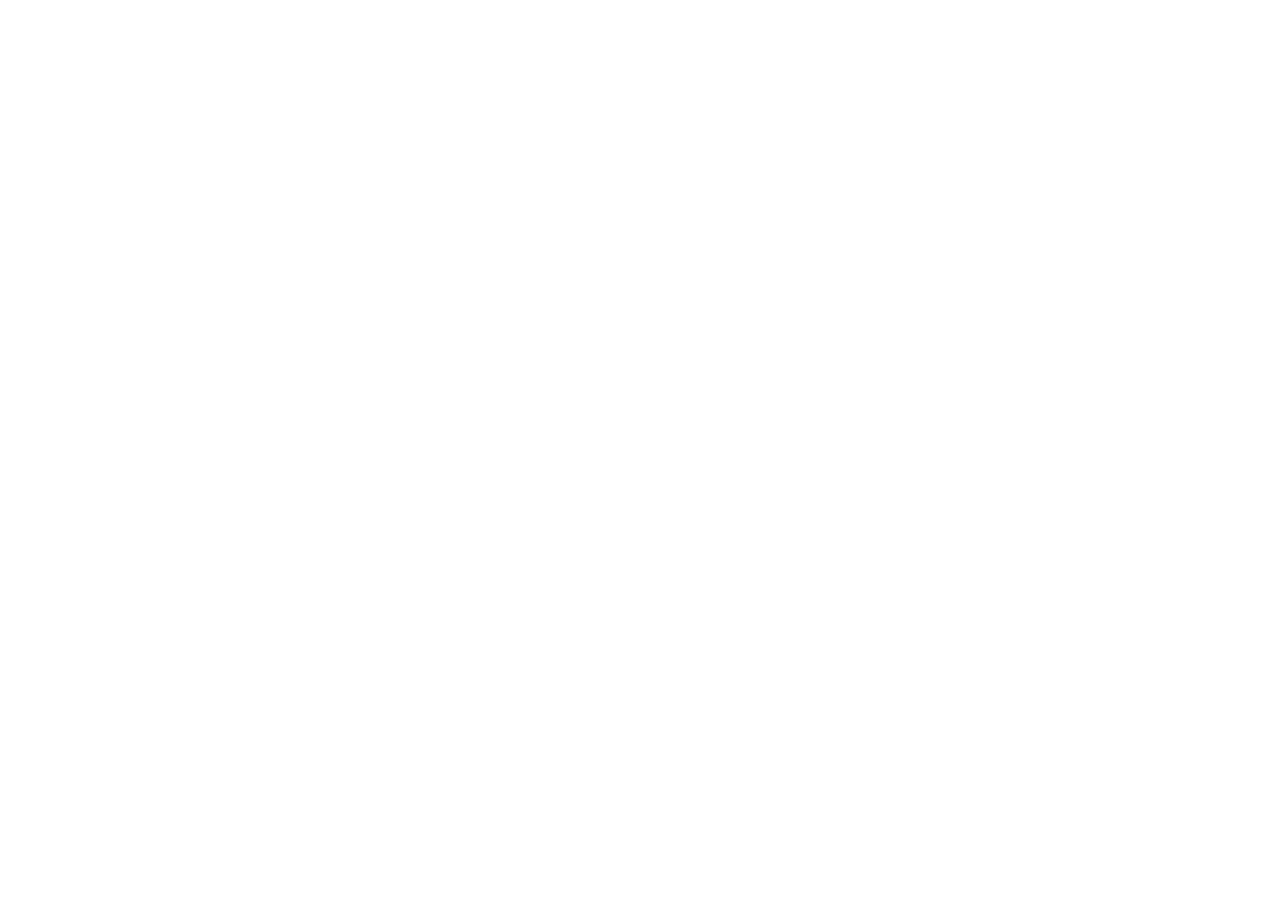
==== index.html @ 99c4b626 "feat (app): first commit" ====
<!DOCTYPE html>
<html lang="en">
<head>
    <meta charset="UTF-8">
    <meta name="viewport" content="width=device-width, initial-scale=1.0">
    <title>Document</title>
</head>
<body>
    
</body>
</html>
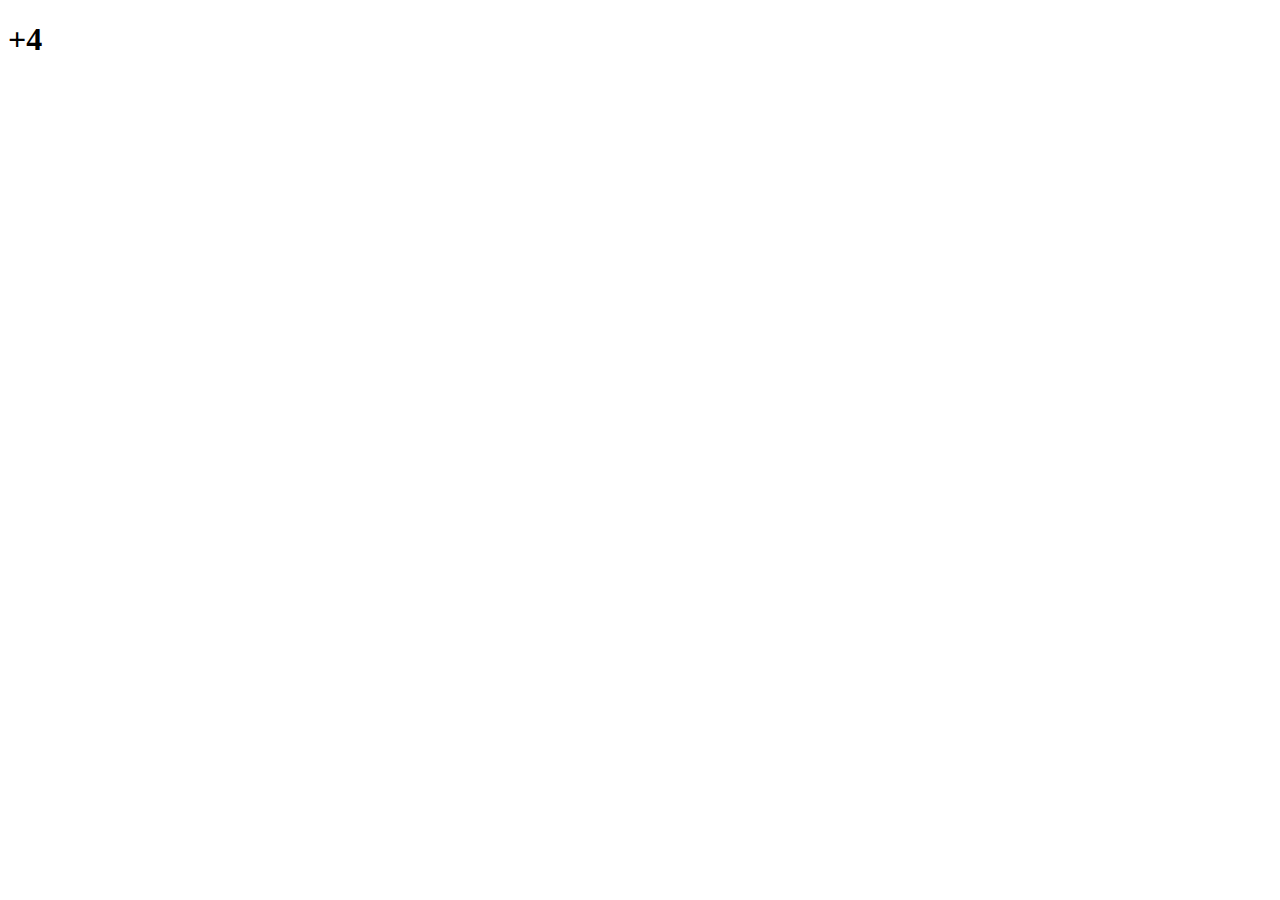
==== commit 1fe63453: "feat (index): add title" ====
--- a/index.html
+++ b/index.html
@@ -6,6 +6,6 @@
     <title>Document</title>
 </head>
 <body>
-    
+    <h1>+4</h1>
 </body>
 </html>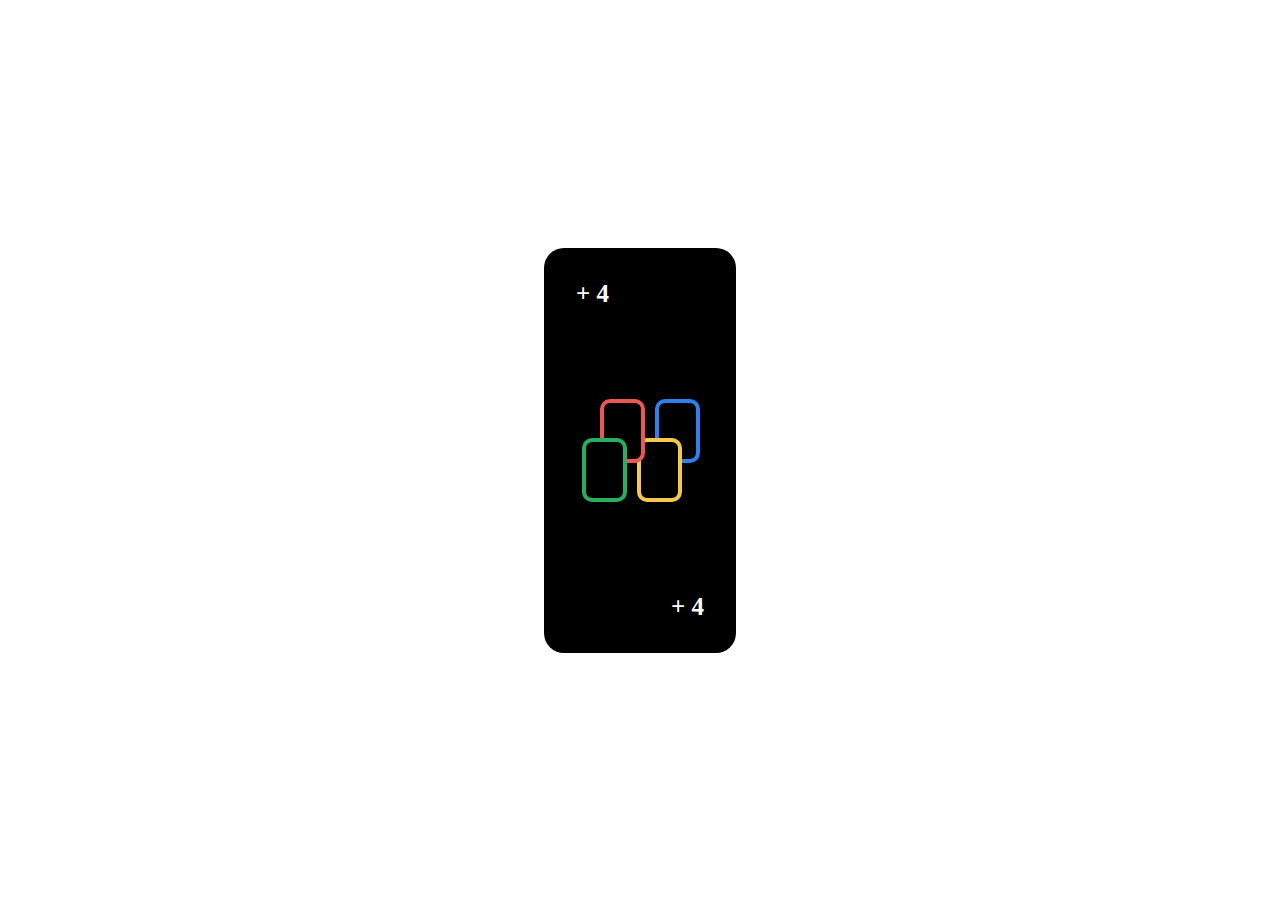
==== commit bcf9fb92: "feat (index) add card" ====
--- a/index.html
+++ b/index.html
@@ -3,9 +3,19 @@
 <head>
     <meta charset="UTF-8">
     <meta name="viewport" content="width=device-width, initial-scale=1.0">
-    <title>Document</title>
+    <link rel="stylesheet" href="style.css">
+    <title>Carte +4</title>
 </head>
 <body>
-    <h1>+4</h1>
+    <div class="card">
+        <p class="firstP">+ 4</p>
+        <div class="all">
+            <div class="red"></div>
+            <div class="blue"></div>
+            <div class="green"></div>
+            <div class="yellow"></div>
+        </div>
+        <p class="secondP">+ 4</p>
+    </div>
 </body>
 </html>--- a/style.css
+++ b/style.css
@@ -0,0 +1,84 @@
+*{
+  margin: 0;
+  padding: 0;
+  box-sizing: border-box;
+}
+
+body{
+  display: flex;
+  align-items: center;
+  justify-content: center;
+  height: 100vh;
+}
+
+.card{
+  height: 45%;
+  width: 15%;
+  background-color: Black ;
+  color: white;
+  font-size: 25px;
+  font-weight: bold;
+  border-radius: 20px;
+  display: flex;
+  flex-direction: column;
+  align-items: center;
+  justify-content: space-between;
+}
+  
+.firstP{
+  margin: 2rem;
+  display: flex;
+  align-self: start;
+}
+
+.secondP{
+  margin: 2rem;
+  align-self: flex-end;
+}
+
+.all{
+  display: grid;
+  grid-template-columns: 1fr 1fr;
+  grid-template-rows: 1fr 1fr;
+  gap: 10px;
+  margin-top: 35px;
+  margin-left: 10%;
+}
+
+.red{
+  width: 45px;
+  height: 64px;
+  border: solid 4px #EB5757;
+  border-radius: 10px;
+  z-index: 1;
+  background-color: black;
+}
+
+.blue{
+  width: 45px;
+  height: 64px;
+  border: solid 4px #2F80ED;
+  border-radius: 10px;
+  background-color: black;
+}
+
+.green{
+  width: 45px;
+  height: 64px;
+  border: solid 4px #27AE60;
+  border-radius: 10px;
+  margin-top: -35px;
+  margin-left: -18px;
+  z-index: 8;
+  background-color: black;
+}
+
+.yellow{
+  width: 45px;
+  height: 64px;
+  border: solid 4px #F2C94C ;
+  border-radius: 10px;
+  margin-top: -35px;
+  margin-left: -18px;
+  background-color: black;
+}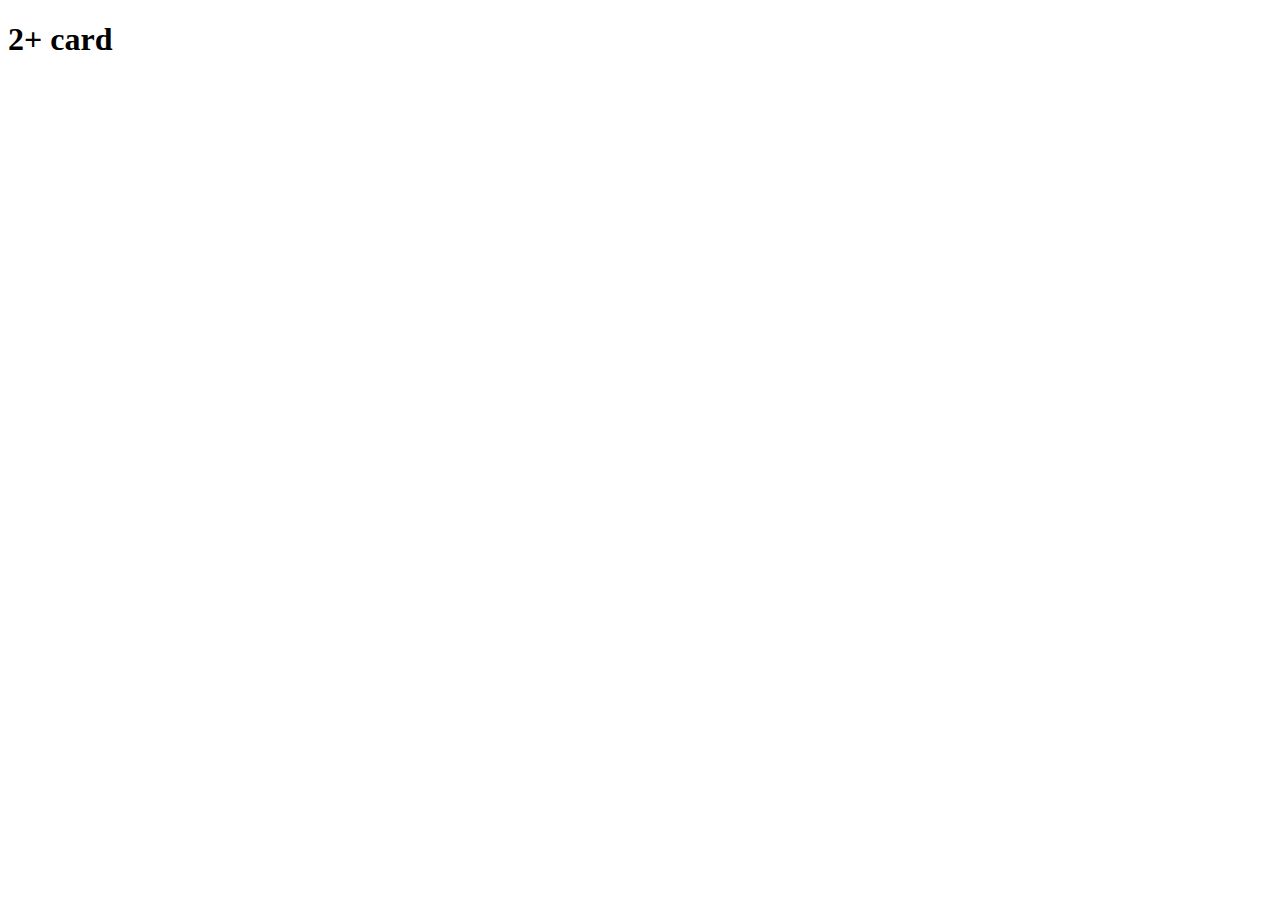
==== commit 37c1813c: "feat (app): first commit" ====
--- a/index.html
+++ b/index.html
@@ -3,19 +3,9 @@
 <head>
     <meta charset="UTF-8">
     <meta name="viewport" content="width=device-width, initial-scale=1.0">
-    <link rel="stylesheet" href="style.css">
-    <title>Carte +4</title>
+    <title>Document</title>
 </head>
 <body>
-    <div class="card">
-        <p class="firstP">+ 4</p>
-        <div class="all">
-            <div class="red"></div>
-            <div class="blue"></div>
-            <div class="green"></div>
-            <div class="yellow"></div>
-        </div>
-        <p class="secondP">+ 4</p>
-    </div>
+    <h1>2+ card</h1>
 </body>
 </html>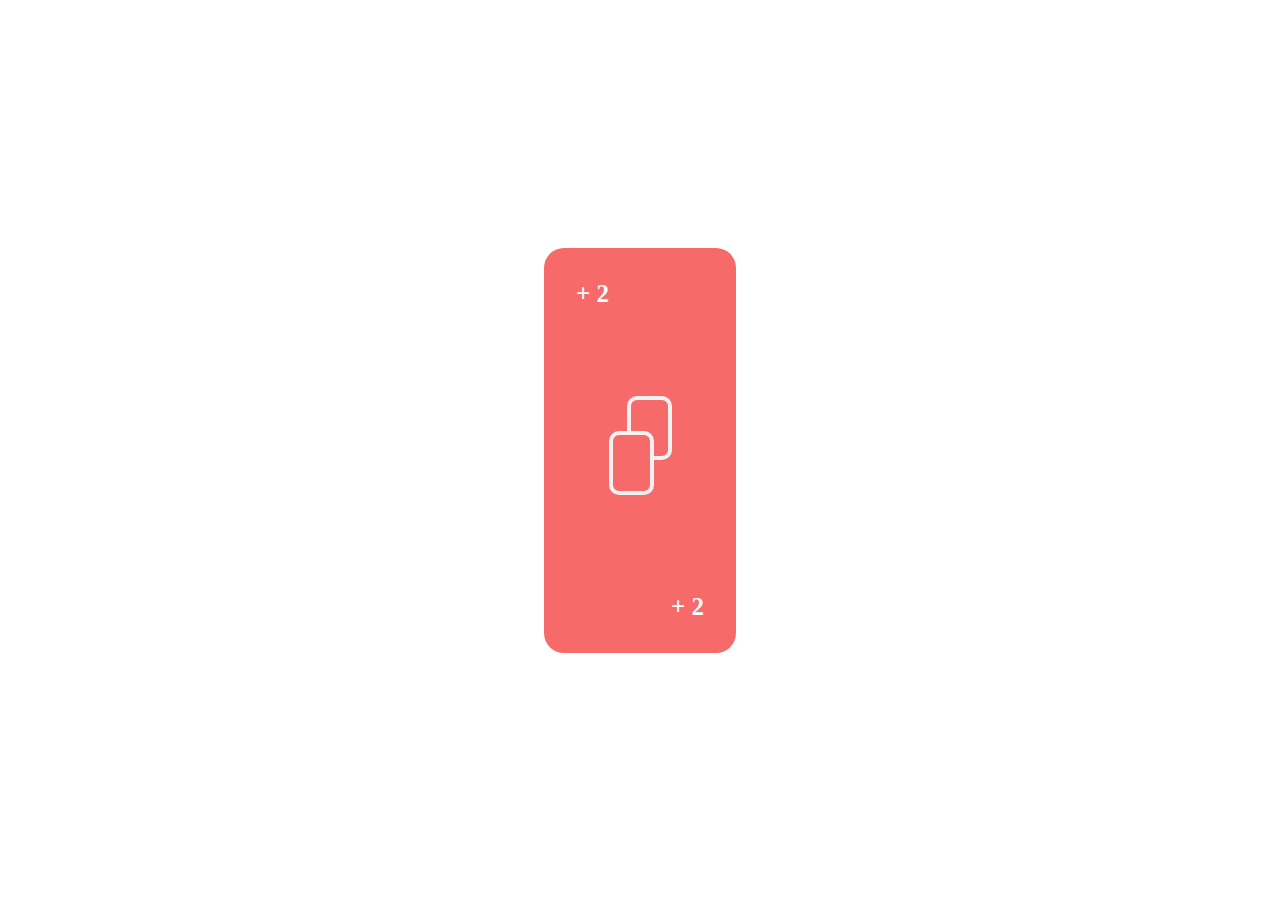
==== commit f48cb5ba: "feat (index): add card +2" ====
--- a/index.html
+++ b/index.html
@@ -1,11 +1,19 @@
 <!DOCTYPE html>
 <html lang="en">
-<head>
-    <meta charset="UTF-8">
-    <meta name="viewport" content="width=device-width, initial-scale=1.0">
-    <title>Document</title>
-</head>
-<body>
-    <h1>2+ card</h1>
-</body>
+    <head>
+        <meta charset="UTF-8">
+        <meta name="viewport" content="width=device-width, initial-scale=1.0">
+        <link rel="stylesheet" href="style.css">
+        <title>Carte +2</title>
+    </head>
+    <body>
+        <div class="card">
+            <p class="firstP">+ 2</p>
+            <div class="all">
+                <div class="blue"></div>
+                <div class="green"></div>
+            </div>
+            <p class="secondP">+ 2</p>
+        </div>
+    </body>
 </html>--- a/style.css
+++ b/style.css
@@ -0,0 +1,64 @@
+*{
+  margin: 0;
+  padding: 0;
+  box-sizing: border-box;
+}
+
+body{
+  display: flex;
+  align-items: center;
+  justify-content: center;
+  height: 100vh;
+}
+
+.card{
+  height: 45%;
+  width: 15%;
+  background-color: #F76A6A;
+  color: white;
+  font-size: 25px;
+  font-weight: bold;
+  border-radius: 20px;
+  display: flex;
+  flex-direction: column;
+  align-items: center;
+  justify-content: space-between;
+}
+
+.firstP{
+  margin: 2rem;
+  display: flex;
+  align-self: start;
+}
+
+.secondP{
+  margin: 2rem;
+  align-self: flex-end;
+}
+
+.all{
+  display: grid;
+  grid-template-columns: 1fr 1fr;
+  grid-template-rows: 1fr 1fr;
+  display: flex;
+  margin-top: 25px;
+}
+
+.blue{
+  width: 45px;
+  height: 64px;
+  border: solid 4px #F2F2F2;
+  border-radius: 10px;
+  background-color: #F76A6A;
+  z-index: 8;
+}
+
+.green{
+  width: 45px;
+  height: 64px;
+  border: solid 4px #F2F2F2;
+  border-radius: 10px;
+  margin-top: -35px;
+  margin-left: -27px;
+  background-color: #F76A6A;
+}
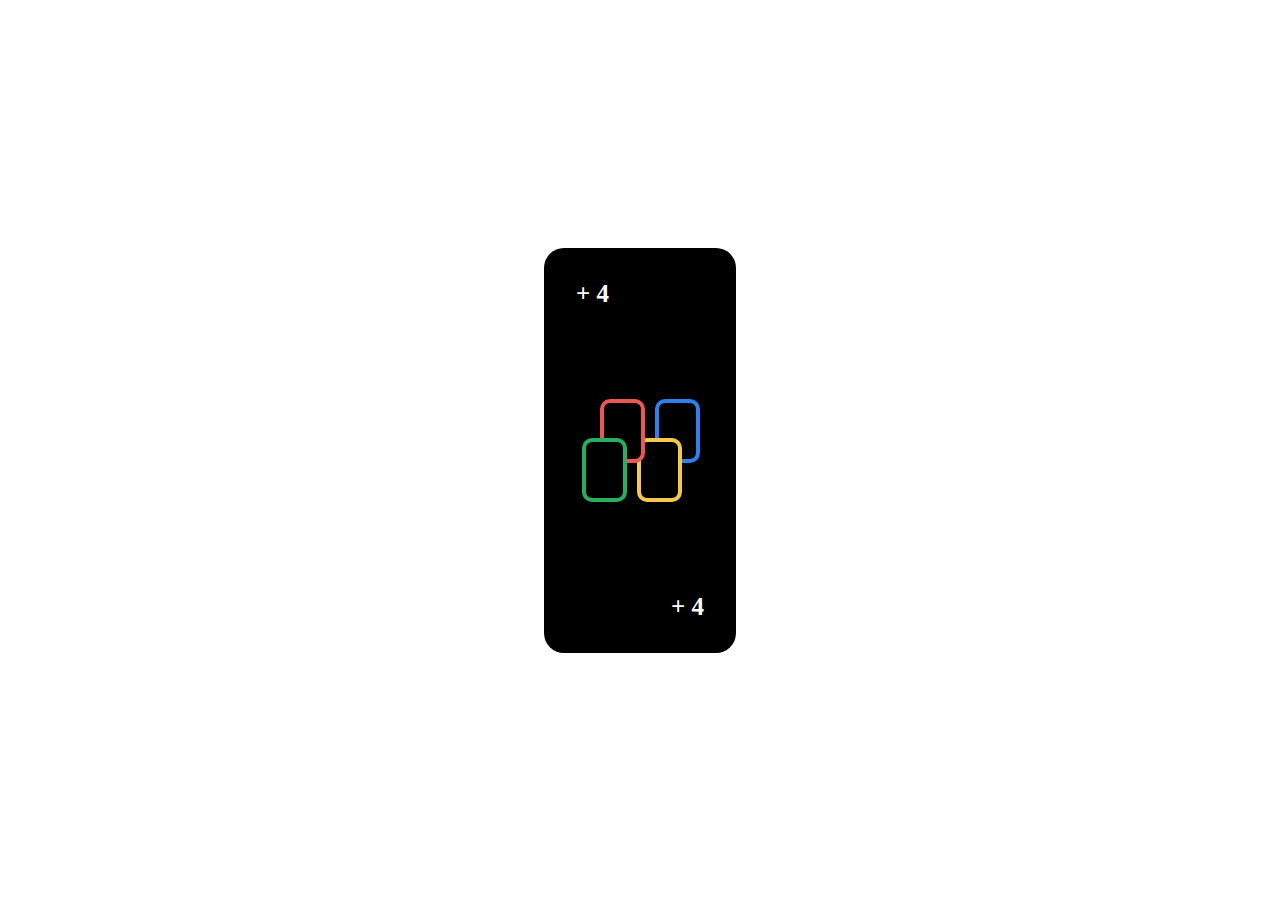
==== commit 6c03913e: "Merge pull request #1 from mgayvallet/feat-/-add-+4-card" ====
--- a/index.html
+++ b/index.html
@@ -1,19 +1,21 @@
 <!DOCTYPE html>
 <html lang="en">
-    <head>
-        <meta charset="UTF-8">
-        <meta name="viewport" content="width=device-width, initial-scale=1.0">
-        <link rel="stylesheet" href="style.css">
-        <title>Carte +2</title>
-    </head>
-    <body>
-        <div class="card">
-            <p class="firstP">+ 2</p>
-            <div class="all">
-                <div class="blue"></div>
-                <div class="green"></div>
-            </div>
-            <p class="secondP">+ 2</p>
+<head>
+    <meta charset="UTF-8">
+    <meta name="viewport" content="width=device-width, initial-scale=1.0">
+    <link rel="stylesheet" href="style.css">
+    <title>Carte +4</title>
+</head>
+<body>
+    <div class="card">
+        <p class="firstP">+ 4</p>
+        <div class="all">
+            <div class="red"></div>
+            <div class="blue"></div>
+            <div class="green"></div>
+            <div class="yellow"></div>
         </div>
-    </body>
+        <p class="secondP">+ 4</p>
+    </div>
+</body>
 </html>--- a/style.css
+++ b/style.css
@@ -14,7 +14,7 @@
 .card{
   height: 45%;
   width: 15%;
-  background-color: #F76A6A;
+  background-color: Black ;
   color: white;
   font-size: 25px;
   font-weight: bold;
@@ -24,7 +24,7 @@
   align-items: center;
   justify-content: space-between;
 }
-
+  
 .firstP{
   margin: 2rem;
   display: flex;
@@ -40,25 +40,45 @@
   display: grid;
   grid-template-columns: 1fr 1fr;
   grid-template-rows: 1fr 1fr;
-  display: flex;
-  margin-top: 25px;
+  gap: 10px;
+  margin-top: 35px;
+  margin-left: 10%;
+}
+
+.red{
+  width: 45px;
+  height: 64px;
+  border: solid 4px #EB5757;
+  border-radius: 10px;
+  z-index: 1;
+  background-color: black;
 }
 
 .blue{
   width: 45px;
   height: 64px;
-  border: solid 4px #F2F2F2;
+  border: solid 4px #2F80ED;
   border-radius: 10px;
-  background-color: #F76A6A;
-  z-index: 8;
+  background-color: black;
 }
 
 .green{
   width: 45px;
   height: 64px;
-  border: solid 4px #F2F2F2;
+  border: solid 4px #27AE60;
   border-radius: 10px;
   margin-top: -35px;
-  margin-left: -27px;
-  background-color: #F76A6A;
+  margin-left: -18px;
+  z-index: 8;
+  background-color: black;
 }
+
+.yellow{
+  width: 45px;
+  height: 64px;
+  border: solid 4px #F2C94C ;
+  border-radius: 10px;
+  margin-top: -35px;
+  margin-left: -18px;
+  background-color: black;
+}